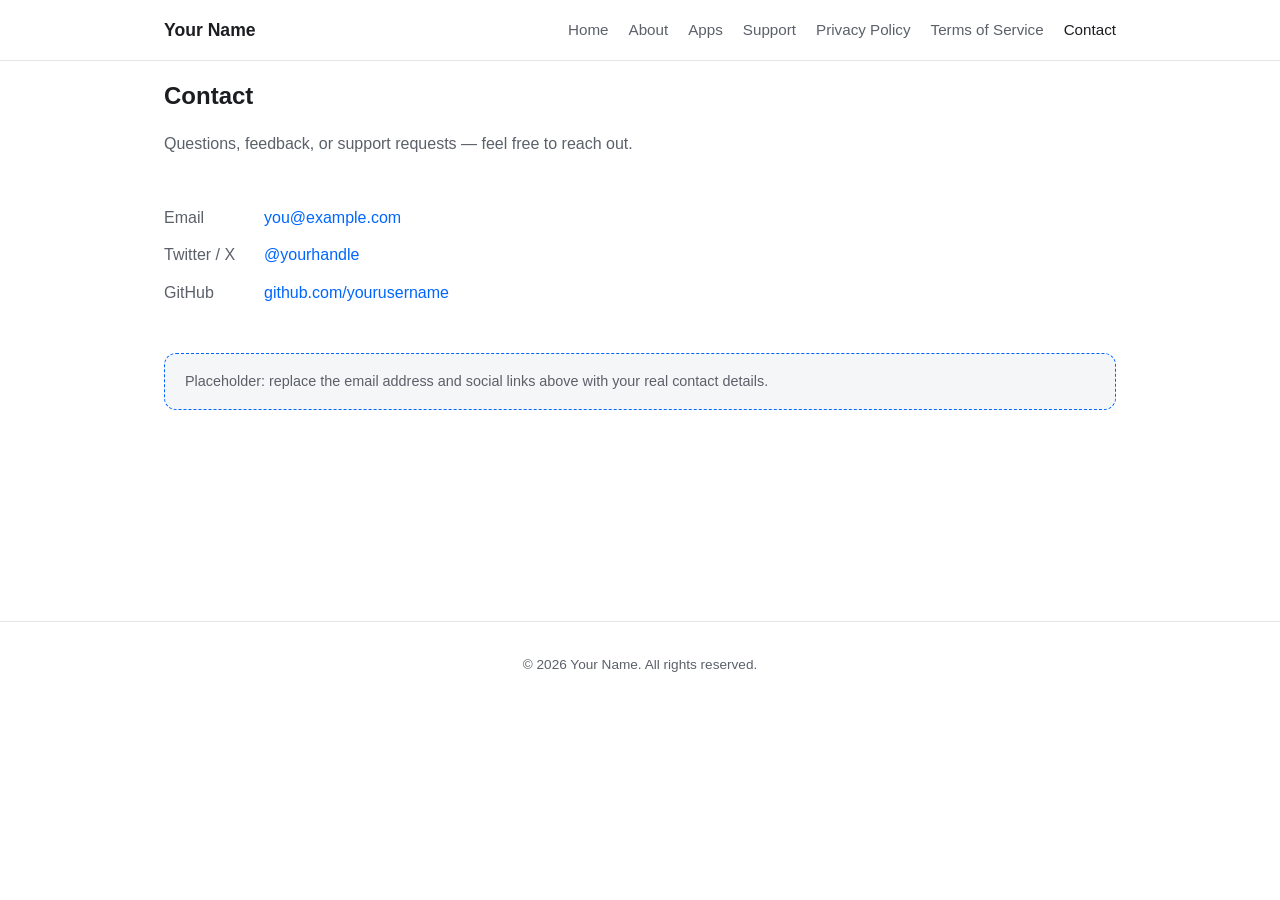
==== contact.html @ 18833266 "fist commit" ====
<!DOCTYPE html>
<html lang="en">
<head>
<meta charset="UTF-8">
<meta name="viewport" content="width=device-width, initial-scale=1.0">
<title>Contact — Your Name</title>
<meta name="description" content="Contact Your Name, iOS developer.">
<link rel="stylesheet" href="css/style.css">
</head>
<body>

<header class="site-header">
  <nav class="nav">
    <a href="index.html" class="logo">Your Name</a>
    <ul class="nav-links">
      <li><a href="index.html">Home</a></li>
      <li><a href="about.html">About</a></li>
      <li><a href="apps.html">Apps</a></li>
      <li><a href="support.html">Support</a></li>
      <li><a href="privacy.html">Privacy Policy</a></li>
      <li><a href="terms.html">Terms of Service</a></li>
      <li><a href="contact.html" class="active">Contact</a></li>
    </ul>
  </nav>
</header>

<main class="container">
  <section>
    <h1>Contact</h1>
    <p class="text-muted">
      Questions, feedback, or support requests — feel free to reach out.
    </p>
  </section>

  <section>
    <ul class="contact-list">
      <li><span class="label">Email</span> <a href="mailto:you@example.com">you@example.com</a></li>
      <li><span class="label">Twitter / X</span> <a href="#" target="_blank" rel="noopener">@yourhandle</a></li>
      <li><span class="label">GitHub</span> <a href="#" target="_blank" rel="noopener">github.com/yourusername</a></li>
    </ul>
  </section>

  <section>
    <div class="placeholder-note">
      Placeholder: replace the email address and social links above with your real contact details.
    </div>
  </section>
</main>

<footer class="site-footer">
  <div class="container">
    &copy; <span id="year"></span> Your Name. All rights reserved.
  </div>
</footer>

<script>document.getElementById('year').textContent = new Date().getFullYear();</script>
</body>
</html>
---- css/style.css ----
:root {
  --bg: #ffffff;
  --bg-alt: #f5f6f8;
  --text: #1b1d21;
  --text-muted: #5b6069;
  --accent: #0066ff;
  --accent-dark: #0047b3;
  --border: #e4e6ea;
  --radius: 12px;
  --max-width: 1000px;
}

@media (prefers-color-scheme: dark) {
  :root {
    --bg: #14151a;
    --bg-alt: #1b1d24;
    --text: #eceef1;
    --text-muted: #a0a5b0;
    --accent: #4d8dff;
    --accent-dark: #7fa9ff;
    --border: #2a2d36;
  }
}

* { box-sizing: border-box; }

html, body {
  margin: 0;
  padding: 0;
}

body {
  font-family: -apple-system, BlinkMacSystemFont, "Segoe UI", Roboto, Helvetica, Arial, sans-serif;
  background: var(--bg);
  color: var(--text);
  line-height: 1.6;
  -webkit-font-smoothing: antialiased;
}

a {
  color: var(--accent);
  text-decoration: none;
}

a:hover { text-decoration: underline; }

.container {
  max-width: var(--max-width);
  margin: 0 auto;
  padding: 0 24px;
}

/* Header */
header.site-header {
  border-bottom: 1px solid var(--border);
  position: sticky;
  top: 0;
  background: var(--bg);
  z-index: 10;
}

.nav {
  display: flex;
  align-items: center;
  justify-content: space-between;
  padding: 16px 24px;
  max-width: var(--max-width);
  margin: 0 auto;
}

.nav .logo {
  font-weight: 700;
  font-size: 1.1rem;
  color: var(--text);
}

.nav .logo:hover { text-decoration: none; }

.nav-links {
  display: flex;
  gap: 20px;
  flex-wrap: wrap;
  list-style: none;
  margin: 0;
  padding: 0;
}

.nav-links a {
  color: var(--text-muted);
  font-size: 0.95rem;
  font-weight: 500;
}

.nav-links a:hover,
.nav-links a.active {
  color: var(--text);
  text-decoration: none;
}

.nav-toggle {
  display: none;
}

@media (max-width: 640px) {
  .nav { flex-wrap: wrap; gap: 12px; }
  .nav-links { gap: 14px; font-size: 0.9rem; }
}

/* Hero */
.hero {
  padding: 80px 0 60px;
  text-align: center;
}

.hero h1 {
  font-size: 2.4rem;
  margin: 0 0 12px;
}

.hero p {
  color: var(--text-muted);
  font-size: 1.1rem;
  max-width: 560px;
  margin: 0 auto;
}

/* Sections */
main {
  min-height: 60vh;
  padding: 48px 0 80px;
}

section {
  margin-bottom: 48px;
}

h1, h2, h3 {
  line-height: 1.25;
}

h2 {
  font-size: 1.5rem;
  margin-bottom: 16px;
}

.text-muted { color: var(--text-muted); }

/* Cards */
.card-grid {
  display: grid;
  grid-template-columns: repeat(auto-fit, minmax(260px, 1fr));
  gap: 20px;
}

.card {
  border: 1px solid var(--border);
  border-radius: var(--radius);
  padding: 24px;
  background: var(--bg-alt);
  display: flex;
  flex-direction: column;
  gap: 12px;
}

.card .app-icon {
  width: 64px;
  height: 64px;
  border-radius: 16px;
  background: var(--border);
  display: flex;
  align-items: center;
  justify-content: center;
  font-size: 1.6rem;
}

.card h3 { margin: 0; }

.card .app-links {
  margin-top: auto;
  display: flex;
  gap: 12px;
  flex-wrap: wrap;
}

.btn {
  display: inline-block;
  padding: 10px 18px;
  border-radius: 8px;
  background: var(--accent);
  color: #fff;
  font-weight: 600;
  font-size: 0.9rem;
}

.btn:hover {
  background: var(--accent-dark);
  text-decoration: none;
}

.btn-secondary {
  background: transparent;
  color: var(--accent);
  border: 1px solid var(--accent);
}

.btn-secondary:hover {
  background: var(--accent);
  color: #fff;
}

/* Placeholder note box */
.placeholder-note {
  border: 1px dashed var(--accent);
  border-radius: var(--radius);
  padding: 16px 20px;
  background: var(--bg-alt);
  color: var(--text-muted);
  font-size: 0.9rem;
}

/* Contact list */
.contact-list {
  list-style: none;
  padding: 0;
  margin: 0;
  display: flex;
  flex-direction: column;
  gap: 12px;
}

.contact-list li {
  display: flex;
  gap: 10px;
  align-items: baseline;
}

.contact-list .label {
  color: var(--text-muted);
  min-width: 90px;
}

/* Footer */
footer.site-footer {
  border-top: 1px solid var(--border);
  padding: 32px 0;
  text-align: center;
  color: var(--text-muted);
  font-size: 0.85rem;
}

footer.site-footer a { color: var(--text-muted); }

/* Legal pages */
.legal h2 {
  margin-top: 40px;
}

.legal p, .legal li {
  color: var(--text);
}

.legal .updated {
  color: var(--text-muted);
  font-size: 0.85rem;
  margin-bottom: 32px;
}
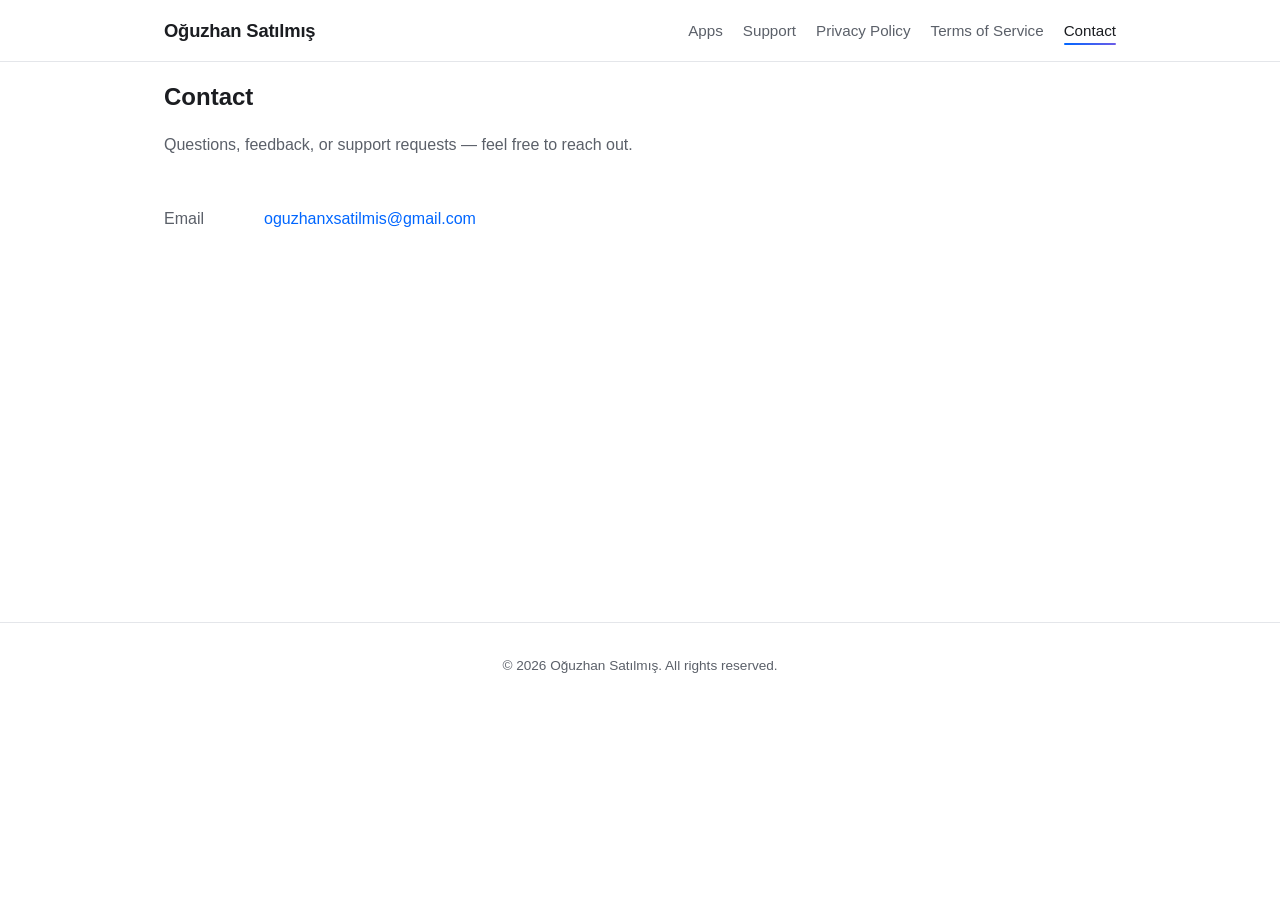
==== commit d141fa5c: "update" ====
--- a/contact.html
+++ b/contact.html
@@ -3,19 +3,17 @@
 <head>
 <meta charset="UTF-8">
 <meta name="viewport" content="width=device-width, initial-scale=1.0">
-<title>Contact — Your Name</title>
-<meta name="description" content="Contact Your Name, iOS developer.">
+<title>Contact — Oğuzhan Satılmış</title>
+<meta name="description" content="Contact Oğuzhan Satılmış, iOS developer.">
 <link rel="stylesheet" href="css/style.css">
 </head>
 <body>
 
 <header class="site-header">
   <nav class="nav">
-    <a href="index.html" class="logo">Your Name</a>
+    <a href="index.html" class="logo">Oğuzhan Satılmış</a>
     <ul class="nav-links">
-      <li><a href="index.html">Home</a></li>
-      <li><a href="about.html">About</a></li>
-      <li><a href="apps.html">Apps</a></li>
+      <li><a href="index.html">Apps</a></li>
       <li><a href="support.html">Support</a></li>
       <li><a href="privacy.html">Privacy Policy</a></li>
       <li><a href="terms.html">Terms of Service</a></li>
@@ -34,22 +32,14 @@
 
   <section>
     <ul class="contact-list">
-      <li><span class="label">Email</span> <a href="mailto:you@example.com">you@example.com</a></li>
-      <li><span class="label">Twitter / X</span> <a href="#" target="_blank" rel="noopener">@yourhandle</a></li>
-      <li><span class="label">GitHub</span> <a href="#" target="_blank" rel="noopener">github.com/yourusername</a></li>
+      <li><span class="label">Email</span> <a href="mailto:oguzhanxsatilmis@gmail.com">oguzhanxsatilmis@gmail.com</a></li>
     </ul>
-  </section>
-
-  <section>
-    <div class="placeholder-note">
-      Placeholder: replace the email address and social links above with your real contact details.
-    </div>
   </section>
 </main>
 
 <footer class="site-footer">
   <div class="container">
-    &copy; <span id="year"></span> Your Name. All rights reserved.
+    &copy; <span id="year"></span> Oğuzhan Satılmış. All rights reserved.
   </div>
 </footer>
 
--- a/css/style.css
+++ b/css/style.css
@@ -5,9 +5,12 @@
   --text-muted: #5b6069;
   --accent: #0066ff;
   --accent-dark: #0047b3;
+  --accent-2: #6c5ce7;
   --border: #e4e6ea;
-  --radius: 12px;
+  --radius: 14px;
   --max-width: 1000px;
+  --shadow: 0 1px 3px rgba(20, 21, 26, 0.06), 0 8px 24px rgba(20, 21, 26, 0.04);
+  --shadow-hover: 0 4px 10px rgba(20, 21, 26, 0.08), 0 16px 32px rgba(20, 21, 26, 0.08);
 }
 
 @media (prefers-color-scheme: dark) {
@@ -18,7 +21,10 @@
     --text-muted: #a0a5b0;
     --accent: #4d8dff;
     --accent-dark: #7fa9ff;
+    --accent-2: #9c8cff;
     --border: #2a2d36;
+    --shadow: 0 1px 3px rgba(0, 0, 0, 0.3), 0 8px 24px rgba(0, 0, 0, 0.25);
+    --shadow-hover: 0 4px 10px rgba(0, 0, 0, 0.35), 0 16px 32px rgba(0, 0, 0, 0.3);
   }
 }
 
@@ -55,7 +61,9 @@
   border-bottom: 1px solid var(--border);
   position: sticky;
   top: 0;
-  background: var(--bg);
+  background: color-mix(in srgb, var(--bg) 85%, transparent);
+  backdrop-filter: saturate(180%) blur(12px);
+  -webkit-backdrop-filter: saturate(180%) blur(12px);
   z-index: 10;
 }
 
@@ -70,8 +78,9 @@
 
 .nav .logo {
   font-weight: 700;
-  font-size: 1.1rem;
-  color: var(--text);
+  font-size: 1.15rem;
+  color: var(--text);
+  letter-spacing: -0.01em;
 }
 
 .nav .logo:hover { text-decoration: none; }
@@ -89,12 +98,25 @@
   color: var(--text-muted);
   font-size: 0.95rem;
   font-weight: 500;
+  transition: color 0.15s ease;
+  position: relative;
 }
 
 .nav-links a:hover,
 .nav-links a.active {
   color: var(--text);
   text-decoration: none;
+}
+
+.nav-links a.active::after {
+  content: "";
+  position: absolute;
+  left: 0;
+  right: 0;
+  bottom: -6px;
+  height: 2px;
+  border-radius: 2px;
+  background: linear-gradient(90deg, var(--accent), var(--accent-2));
 }
 
 .nav-toggle {
@@ -108,18 +130,44 @@
 
 /* Hero */
 .hero {
-  padding: 80px 0 60px;
+  padding: 88px 0 64px;
   text-align: center;
+  position: relative;
+}
+
+.hero::before {
+  content: "";
+  position: absolute;
+  top: -60px;
+  left: 50%;
+  transform: translateX(-50%);
+  width: 480px;
+  height: 320px;
+  background: radial-gradient(ellipse at center, color-mix(in srgb, var(--accent) 18%, transparent) 0%, transparent 70%);
+  pointer-events: none;
+  z-index: -1;
+}
+
+.hero .eyebrow {
+  display: inline-block;
+  font-size: 0.8rem;
+  font-weight: 600;
+  letter-spacing: 0.06em;
+  text-transform: uppercase;
+  color: var(--accent);
+  margin-bottom: 14px;
 }
 
 .hero h1 {
-  font-size: 2.4rem;
-  margin: 0 0 12px;
+  font-size: 2.6rem;
+  margin: 0 0 14px;
+  letter-spacing: -0.02em;
+  color: var(--text);
 }
 
 .hero p {
   color: var(--text-muted);
-  font-size: 1.1rem;
+  font-size: 1.15rem;
   max-width: 560px;
   margin: 0 auto;
 }
@@ -160,17 +208,24 @@
   display: flex;
   flex-direction: column;
   gap: 12px;
+  box-shadow: var(--shadow);
+  transition: transform 0.18s ease, box-shadow 0.18s ease;
+}
+
+.card:hover {
+  transform: translateY(-3px);
+  box-shadow: var(--shadow-hover);
 }
 
 .card .app-icon {
-  width: 64px;
-  height: 64px;
+  width: 60px;
+  height: 60px;
   border-radius: 16px;
-  background: var(--border);
+  background: linear-gradient(135deg, var(--accent), var(--accent-2));
   display: flex;
   align-items: center;
   justify-content: center;
-  font-size: 1.6rem;
+  font-size: 1.5rem;
 }
 
 .card h3 { margin: 0; }
@@ -184,28 +239,35 @@
 
 .btn {
   display: inline-block;
-  padding: 10px 18px;
-  border-radius: 8px;
-  background: var(--accent);
+  padding: 10px 20px;
+  border-radius: 999px;
+  background: linear-gradient(135deg, var(--accent), var(--accent-dark));
   color: #fff;
   font-weight: 600;
   font-size: 0.9rem;
+  border: 1px solid transparent;
+  transition: transform 0.15s ease, box-shadow 0.15s ease;
+  box-shadow: 0 2px 8px color-mix(in srgb, var(--accent) 35%, transparent);
 }
 
 .btn:hover {
-  background: var(--accent-dark);
+  transform: translateY(-1px);
+  box-shadow: 0 4px 14px color-mix(in srgb, var(--accent) 45%, transparent);
   text-decoration: none;
 }
 
 .btn-secondary {
   background: transparent;
   color: var(--accent);
-  border: 1px solid var(--accent);
+  border: 1px solid var(--border);
+  box-shadow: none;
 }
 
 .btn-secondary:hover {
-  background: var(--accent);
-  color: #fff;
+  background: var(--bg);
+  border-color: var(--accent);
+  color: var(--accent-dark);
+  box-shadow: none;
 }
 
 /* Placeholder note box */
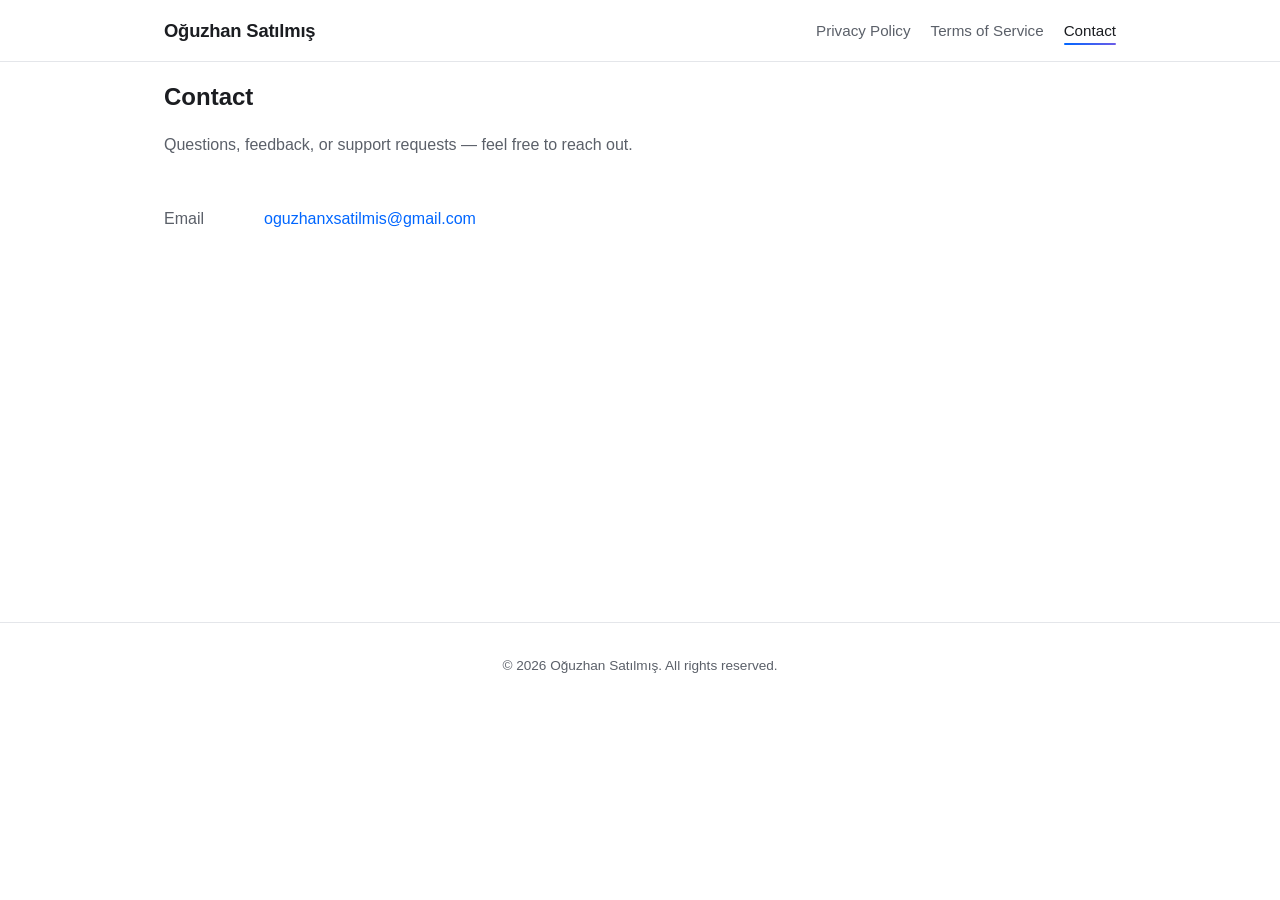
==== commit 0a248791: "fix" ====
--- a/contact.html
+++ b/contact.html
@@ -13,8 +13,6 @@
   <nav class="nav">
     <a href="index.html" class="logo">Oğuzhan Satılmış</a>
     <ul class="nav-links">
-      <li><a href="index.html">Apps</a></li>
-      <li><a href="support.html">Support</a></li>
       <li><a href="privacy.html">Privacy Policy</a></li>
       <li><a href="terms.html">Terms of Service</a></li>
       <li><a href="contact.html" class="active">Contact</a></li>
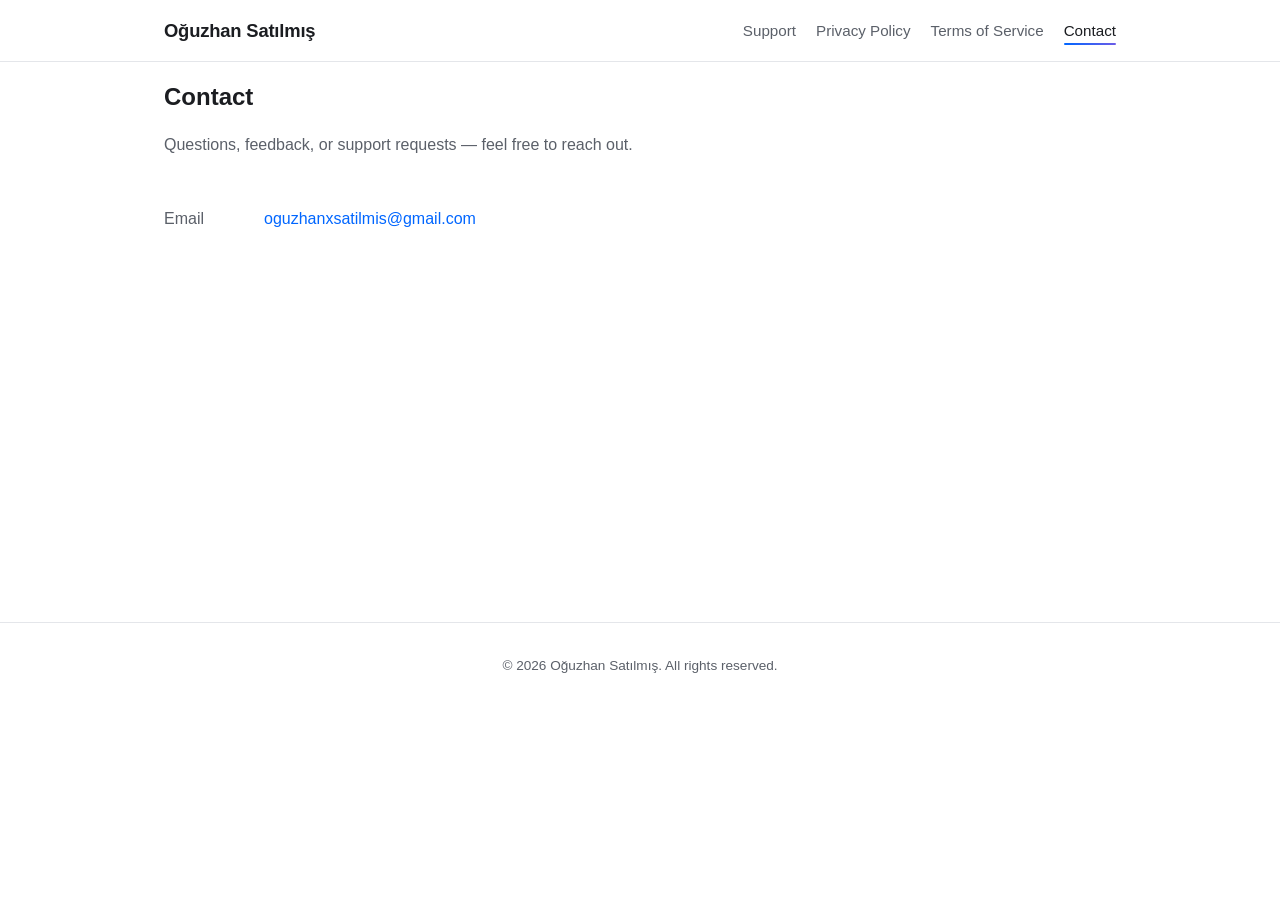
==== commit 9e660cac: "update" ====
--- a/contact.html
+++ b/contact.html
@@ -13,6 +13,7 @@
   <nav class="nav">
     <a href="index.html" class="logo">Oğuzhan Satılmış</a>
     <ul class="nav-links">
+      <li><a href="support.html">Support</a></li>
       <li><a href="privacy.html">Privacy Policy</a></li>
       <li><a href="terms.html">Terms of Service</a></li>
       <li><a href="contact.html" class="active">Contact</a></li>
